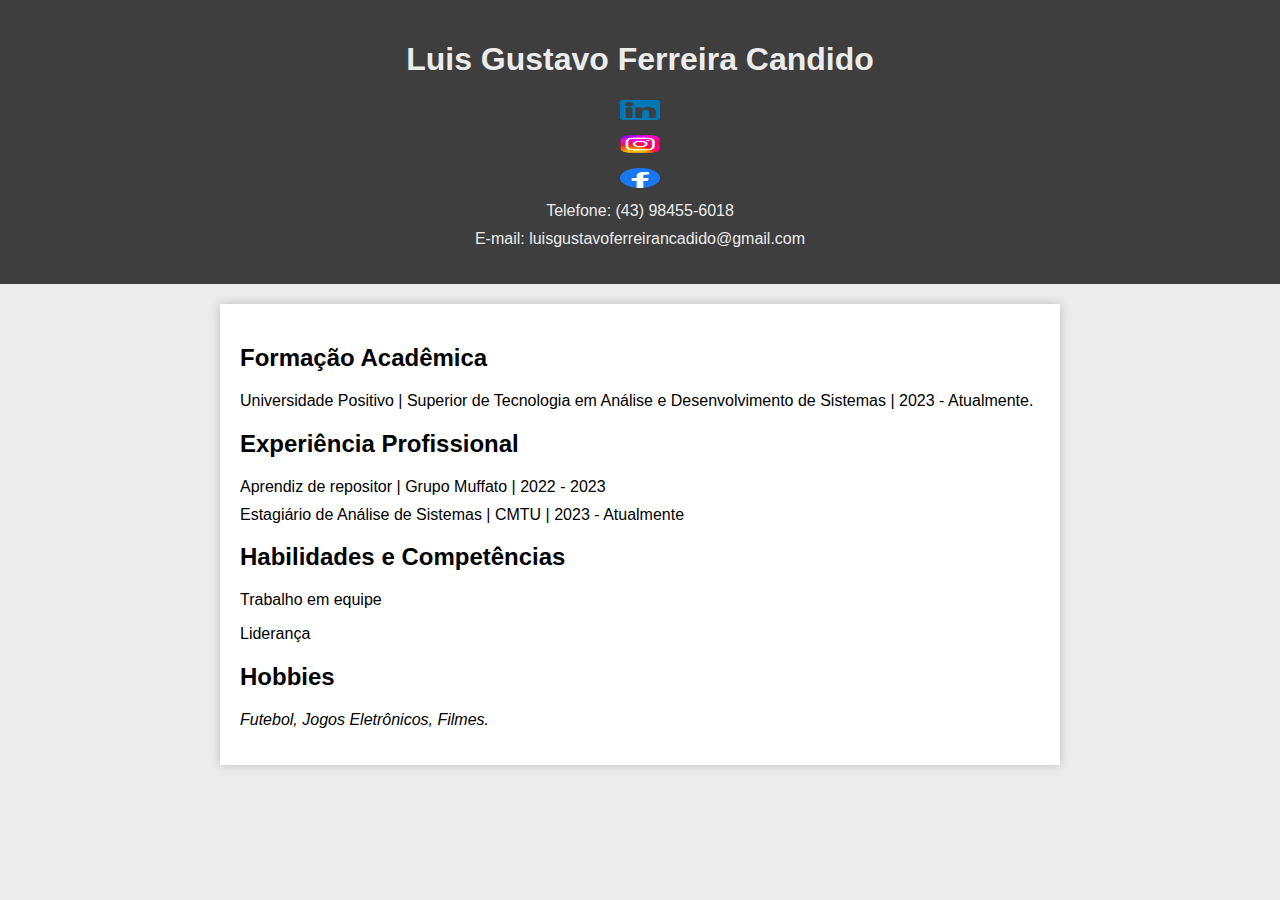
==== docs/index.html @ dbc60552 "Add files via upload" ====
<!DOCTYPE html>
<html lang="en">
<head>
    <meta charset="UTF-8">
    <meta name="viewport" content="width=device-width, initial-scale=1.0">
    <link rel="stylesheet" href="assets/css/estilo.css">
    <title>Meu Currículo</title>
</head>
<body>
    <header>
        
        <h1>Luis Gustavo Ferreira Candido</h1>


        <ul>
            <li><a href="https://www.linkedin.com/in/luis-gustavo-ferreira-candido/" target="_blank" class="social-logo"><img src="assets/img/linkedin.png" alt="LinkedIn"></a></li>
            <li><a href="https://www.instagram.com/l_gustavoo_03/" target="_blank" class="social-logo-insta"><img src="assets/img/Instagram.png" alt="Instagram"></a></li>
            <li><a href="https://www.facebook.com/luis.gustavo.3576224/" target="_blank" class="social-logo"><img src="assets/img/facebook.png" alt="Facebook"></a></li>
            
            <li>Telefone: (43) 98455-6018</li>
            <li>E-mail: luisgustavoferreirancadido@gmail.com</li>
        </ul>
    </header>
    
    <div class="container">
        <h2>Formação Acadêmica</h2>
        <ul>
            <li>Universidade Positivo | Superior de Tecnologia em Análise e Desenvolvimento de Sistemas | 2023 - Atualmente.</li>
        </ul>

        <h2>Experiência Profissional</h2>
        <ul>
            <li>Aprendiz de repositor | Grupo Muffato | 2022 - 2023</li>
            <li>Estagiário de Análise de Sistemas | CMTU | 2023 - Atualmente</li>
        </ul>

        <h2>Habilidades e Competências</h2>
        <div class="skills">
            <p>Trabalho em equipe</p>
            <p>Liderança</p>
        </div>

        <h2>Hobbies</h2>
        <p class="hobbies">Futebol, Jogos Eletrônicos, Filmes.</p>
    </div>
</body>
</html>
---- docs/assets/css/estilo.css ----
.social-logo img{
    width: 40px;
    height: 20px;
}

.social-logo-insta img{
    width: 80px;
    height: 20px;
}
body {
    font-family: Arial, sans-serif;
    background-color: #ececec;
    margin: 0;
    padding: 0;
}

header {
    background-color: #3e3e3e;
    color: #ececec;
    text-align: center;
    padding: 20px 0;
}

.container {
    max-width: 800px;
    margin: 20px auto;
    padding: 20px;
    background-color: white;
    box-shadow: 0 0 10px rgba(0, 0, 0, 0.2);
}

h1 {
    color: #ececec;
    margin-inline-start: auto;
}

h2 {
    color: black;
}

ul {
    list-style-type: none;
    padding: 0;
}

li {
    margin-bottom: 10px;
}

a {
    color: white;
    text-decoration: none;
}

.skills {
    margin-top: 10px;
}

.hobbies {
    font-style: italic;
}
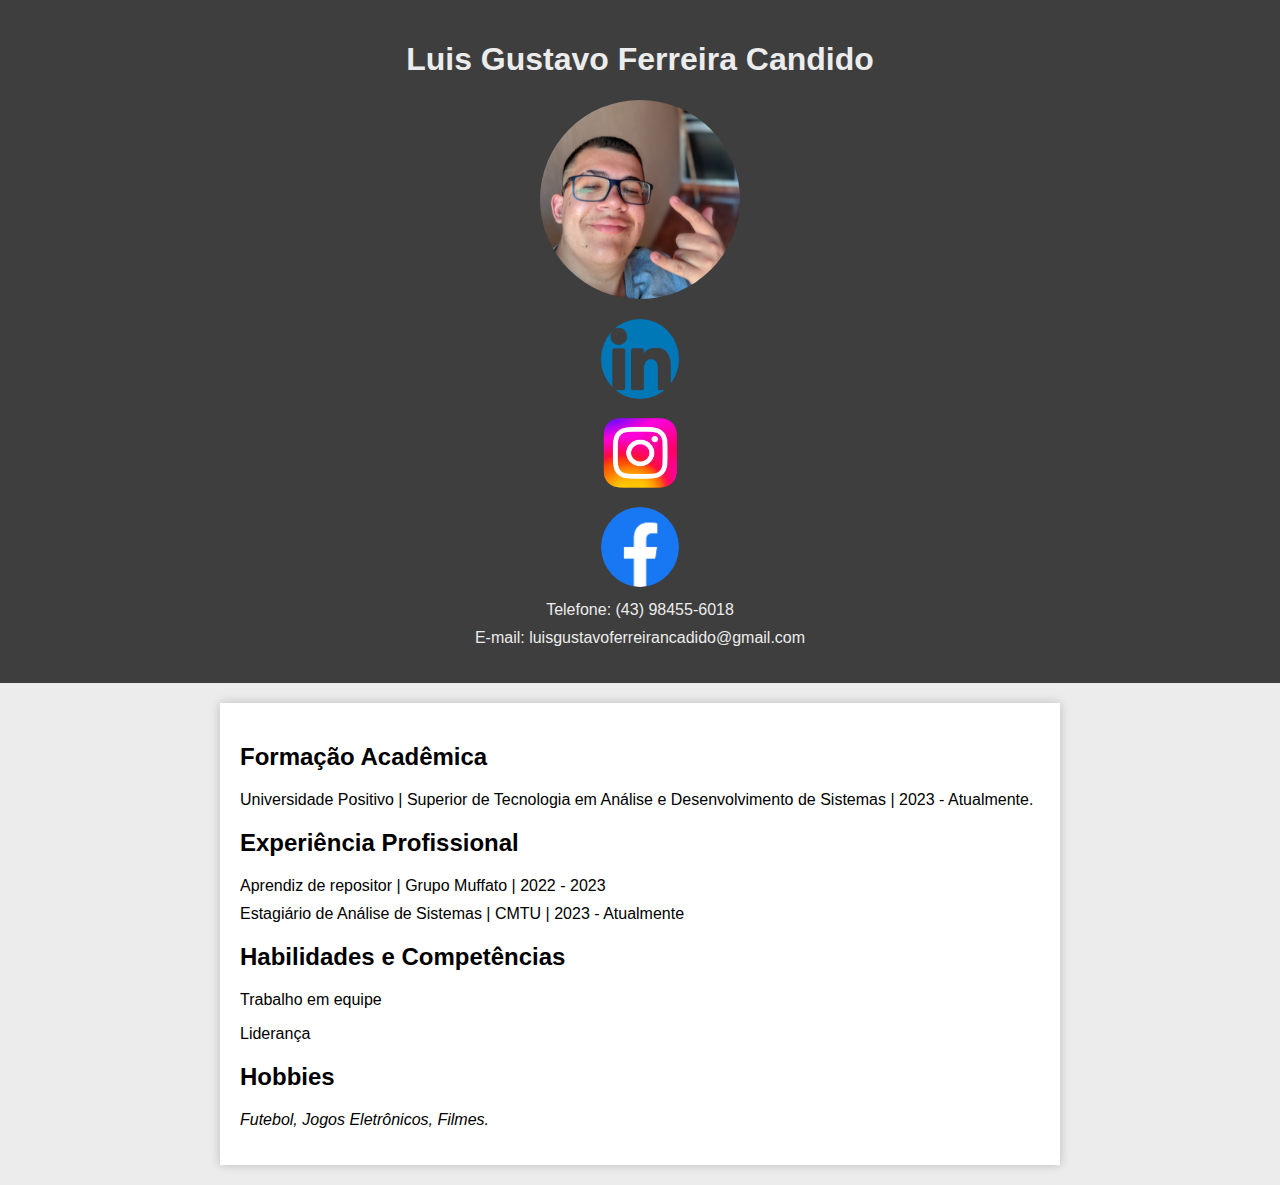
==== commit 9cf7e2ef: "Add files via upload" ====
--- a/docs/index.html
+++ b/docs/index.html
@@ -1,5 +1,5 @@
 <!DOCTYPE html>
-<html lang="en">
+<html lang="pt-br">
 <head>
     <meta charset="UTF-8">
     <meta name="viewport" content="width=device-width, initial-scale=1.0">
@@ -10,7 +10,7 @@
     <header>
         
         <h1>Luis Gustavo Ferreira Candido</h1>
-
+        <img src="assets/img/img.jpg" target="_blank" class="foto-pessoal" alt="foto pessoal">
 
         <ul>
             <li><a href="https://www.linkedin.com/in/luis-gustavo-ferreira-candido/" target="_blank" class="social-logo"><img src="assets/img/linkedin.png" alt="LinkedIn"></a></li>
--- a/docs/assets/css/estilo.css
+++ b/docs/assets/css/estilo.css
@@ -1,12 +1,16 @@
+img{
+    border-radius: 100%;
+    width: 200px;
 
+}
 .social-logo img{
-    width: 40px;
-    height: 20px;
+    width: 78px;
+    height: 80px;
 }
 
 .social-logo-insta img{
-    width: 80px;
-    height: 20px;
+    width: 150px;
+    height: 80px;
 }
 body {
     font-family: Arial, sans-serif;
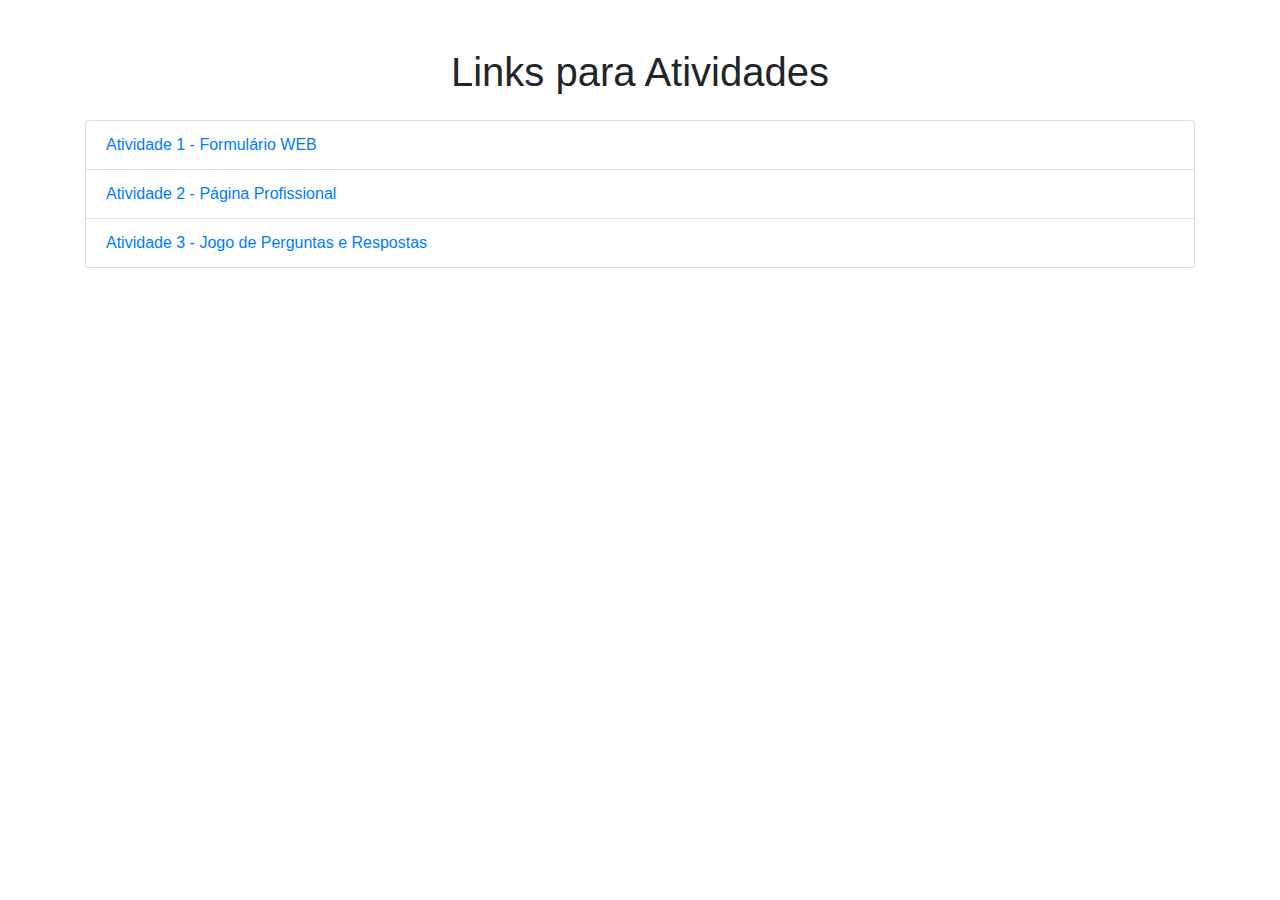
==== commit 0b641947: "Add files via upload" ====
--- a/docs/index.html
+++ b/docs/index.html
@@ -1,47 +1,30 @@
 <!DOCTYPE html>
-<html lang="pt-br">
+<html lang="en">
 <head>
-    <meta charset="UTF-8">
-    <meta name="viewport" content="width=device-width, initial-scale=1.0">
-    <link rel="stylesheet" href="assets/css/estilo.css">
-    <title>Meu Currículo</title>
+  <meta charset="UTF-8">
+  <meta name="viewport" content="width=device-width, initial-scale=1.0">
+  <title>Links para Atividades</title>
+  <link rel="stylesheet" href="https://stackpath.bootstrapcdn.com/bootstrap/4.5.2/css/bootstrap.min.css">
 </head>
 <body>
-    <header>
-        
-        <h1>Luis Gustavo Ferreira Candido</h1>
-        <img src="assets/img/img.jpg" target="_blank" class="foto-pessoal" alt="foto pessoal">
 
-        <ul>
-            <li><a href="https://www.linkedin.com/in/luis-gustavo-ferreira-candido/" target="_blank" class="social-logo"><img src="assets/img/linkedin.png" alt="LinkedIn"></a></li>
-            <li><a href="https://www.instagram.com/l_gustavoo_03/" target="_blank" class="social-logo-insta"><img src="assets/img/Instagram.png" alt="Instagram"></a></li>
-            <li><a href="https://www.facebook.com/luis.gustavo.3576224/" target="_blank" class="social-logo"><img src="assets/img/facebook.png" alt="Facebook"></a></li>
-            
-            <li>Telefone: (43) 98455-6018</li>
-            <li>E-mail: luisgustavoferreirancadido@gmail.com</li>
-        </ul>
-    </header>
-    
-    <div class="container">
-        <h2>Formação Acadêmica</h2>
-        <ul>
-            <li>Universidade Positivo | Superior de Tecnologia em Análise e Desenvolvimento de Sistemas | 2023 - Atualmente.</li>
-        </ul>
+<div class="container mt-5">
+  <h1 class="text-center mb-4">Links para Atividades</h1>
+  <ul class="list-group">
+    <li class="list-group-item">
+      <a href="https://luisgustavocandido.github.io/atv1/">Atividade 1 - Formulário WEB</a>
+    </li>
+    <li class="list-group-item">
+      <a href="https://luisgustavocandido.github.io/atv2/">Atividade 2 - Página Profissional</a>
+    </li>
+    <li class="list-group-item">
+      <a href="https://luisgustavocandido.github.io/atv3/">Atividade 3 - Jogo de Perguntas e Respostas</a>
+    </li>
+  </ul>
+</div>
 
-        <h2>Experiência Profissional</h2>
-        <ul>
-            <li>Aprendiz de repositor | Grupo Muffato | 2022 - 2023</li>
-            <li>Estagiário de Análise de Sistemas | CMTU | 2023 - Atualmente</li>
-        </ul>
-
-        <h2>Habilidades e Competências</h2>
-        <div class="skills">
-            <p>Trabalho em equipe</p>
-            <p>Liderança</p>
-        </div>
-
-        <h2>Hobbies</h2>
-        <p class="hobbies">Futebol, Jogos Eletrônicos, Filmes.</p>
-    </div>
+<script src="https://code.jquery.com/jquery-3.5.1.slim.min.js"></script>
+<script src="https://cdn.jsdelivr.net/npm/@popperjs/core@2.0.7/dist/umd/popper.min.js"></script>
+<script src="https://stackpath.bootstrapcdn.com/bootstrap/4.5.2/js/bootstrap.min.js"></script>
 </body>
 </html>
